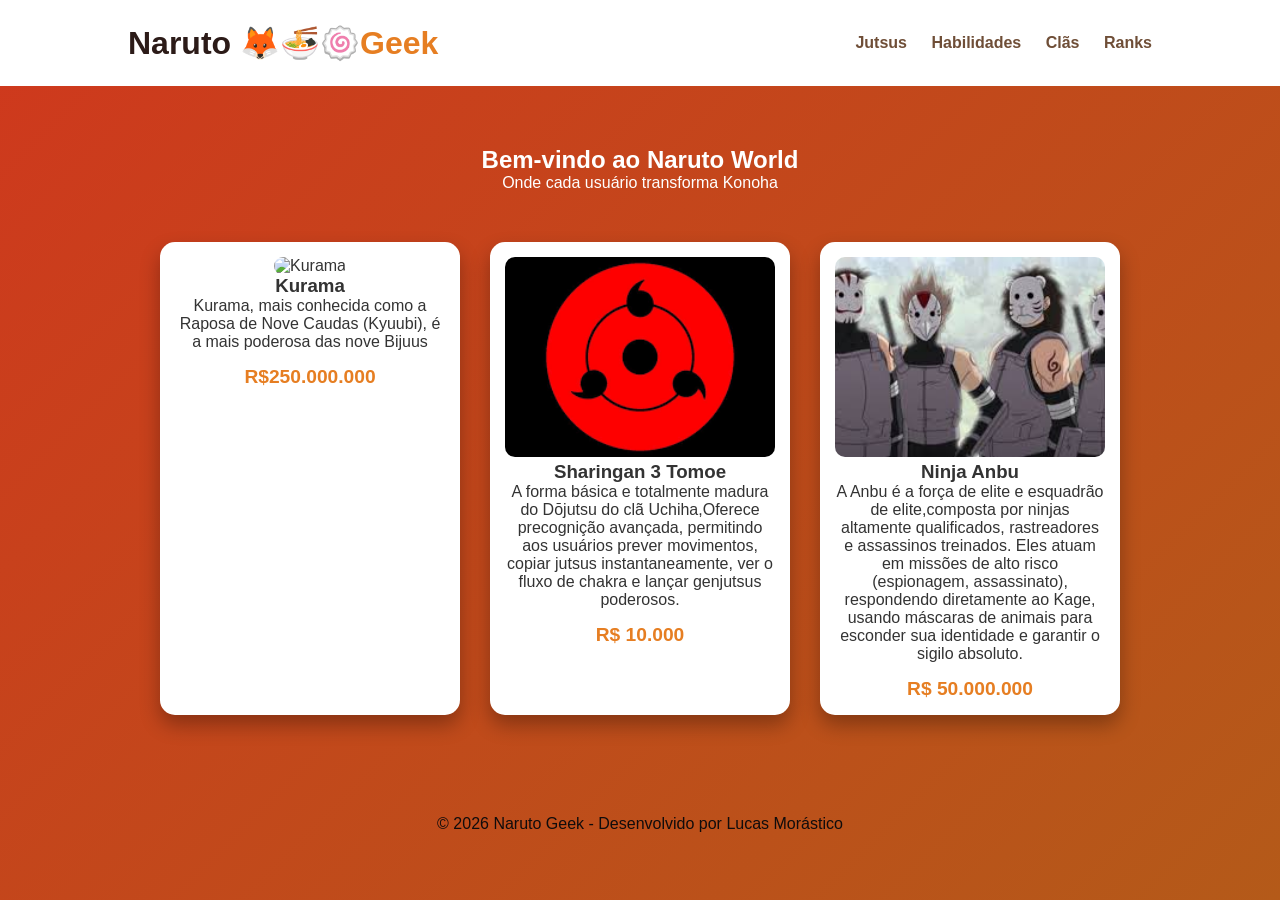
==== index.html @ 1b762c75 "Mitologia Grega - Trabalho" ====
<!doctype html>
<html lang="pt-BR">
  <head>
    <meta charset="UTF-8" />
    <meta name="viewport" content="width=device-width, initial-scale=1.0" />
    <link rel="stylesheet" href="style.css" />
    <link rel="shortcut icon" href="Naruto_fazendo_pose_nice_guy.webp">
    <link rel="stylesheet" href="style.css">
    <title>Naruto Geek </title>
  </head>
  <body>
    <header>
      <div class="logo">
        <h1>Naruto 🦊🍜🍥<span>Geek</span></h1>
      </div>
      <nav>
        <a href="#Jutsus">Jutsus</a>
        <a href="#Habilidades">Habilidades</a>
        <a href="#Clãs">Clãs</a>
        <a href="#Ranks">Ranks</a>
      </nav>
    </header>
    <main>
      <section class="hero">
        <h2>Bem-vindo ao Naruto World</h2>
        <p>Onde cada usuário transforma Konoha</p>
      </section>
      <div class="container-cards">
        <article class="card">
          <img
            src="https://criticalhits.com.br/wp-content/uploads/2023/04/kurama_capa_widelg.jpg"
            alt="Kurama"
          />
          <h3>Kurama </h3>
          <p>Kurama, mais conhecida como a Raposa de Nove Caudas (Kyuubi), é a mais poderosa das nove Bijuus</p>
          <span class="preco">R$250.000.000</span>
          
        </article>
        <article class="card">
          <img
            src="[data-uri]"
            alt="Sharingan"
          />
          <h3>Sharingan 3 Tomoe</h3>
          <p>A forma básica e totalmente madura do Dōjutsu do clã Uchiha,Oferece precognição avançada, permitindo aos usuários prever movimentos, copiar jutsus instantaneamente, ver o fluxo de chakra e lançar genjutsus poderosos. </p>
          <span class="preco">R$ 10.000</span>
        </article>
        <article class="card">
          <img
            src="[data-uri]"
            alt="Ninja Anbu"
          />
          <h3>Ninja Anbu</h3>
          <p>A Anbu é a força de elite e esquadrão de elite,composta por ninjas altamente qualificados, rastreadores e assassinos treinados. Eles atuam em missões de alto risco (espionagem, assassinato), respondendo diretamente ao Kage, usando máscaras de animais para esconder sua identidade e garantir o sigilo absoluto.</p>
          <span class="preco">R$ 50.000.000</span>
        </article>
      </div>
    </main>
    <footer>
      <p>&copy; 2026 Naruto Geek - Desenvolvido por Lucas Morástico</p>
    </footer>
  </body>
</html>
---- style.css ----
*{
    margin: 0;
    padding: 0;
    box-sizing: border-box; 
  }
  
  
  body {
  
      font-family: "Segoe UI", sans-serif; 
  background: linear-gradient(135deg,#cf381d 0%,#b45a19 100%);
    
    
  
    color: #fff; 
    min-height: 100vh;
  }
  
  
  
  
  
  header {
      
   background-color: #fff; 
    padding: 1.5rem 10%; 
    display: flex; 
    justify-content: space-between; 
    align-items: center; 
  
    position: sticky; 
    top: 0;
    z-index: 100; 
  }
  
  
  header h1 {
    color: #2c1b18;
  }
  
  
  header h1 span {
    color: #e67e22;
  }
  
  nav a {
      
    text-decoration: none; 
    color: #6f4e37;
    margin-left: 20px; 
    font-weight: bold;
    transition: 0.3s; 
  }
  
  
  nav a:hover {
    color: #e67e22;
  }
  
   
  
  main {
    max-width: 1100px; 
    margin: 40px auto; 
    padding: 20px;
  
    animation: fadeIn 1s ease-in; 
  }
  
  
  .hero {
    text-align: center;
    margin-bottom: 50px;
  }
  
  
  
  .container-cards {
    display: flex; 
    flex-wrap: wrap; 
    gap: 30px; 
    justify-content: center; 
  }
  
  
  .card {
    background: white;
    color: #333;
  
    width: 300px;
    padding: 15px;
  
    border-radius: 15px; 
    text-align: center;
  
    transition: transform 0.3s ease; 
  
    box-shadow: 0 10px 20px rgba(0, 0, 0, 0.3);
    
  }
  
  
  .card img {
    width: 100%;
    height: 200px;
  
    object-fit: cover;
    
  
    border-radius: 10px;
  }
  
  
  .card:hover {
    transform: scale(1.05); 
  }
  
  
  .preco {
    display: block; 
    margin-top: 15px;
    font-weight: bold;
    color: #e67e22;
    font-size: 1.2rem;
  }
  
  
  
  @keyframes fadeIn {
    from {
      opacity: 0; 
    }
    to {
      opacity: 1; 
    }
  }
  
  
  footer {
    text-align: center;
    padding: 40px;
    color: #100c0c;
  }
---- style.css ----
*{
    margin: 0;
    padding: 0;
    box-sizing: border-box; 
  }
  
  
  body {
  
      font-family: "Segoe UI", sans-serif; 
  background: linear-gradient(135deg,#cf381d 0%,#b45a19 100%);
    
    
  
    color: #fff; 
    min-height: 100vh;
  }
  
  
  
  
  
  header {
      
   background-color: #fff; 
    padding: 1.5rem 10%; 
    display: flex; 
    justify-content: space-between; 
    align-items: center; 
  
    position: sticky; 
    top: 0;
    z-index: 100; 
  }
  
  
  header h1 {
    color: #2c1b18;
  }
  
  
  header h1 span {
    color: #e67e22;
  }
  
  nav a {
      
    text-decoration: none; 
    color: #6f4e37;
    margin-left: 20px; 
    font-weight: bold;
    transition: 0.3s; 
  }
  
  
  nav a:hover {
    color: #e67e22;
  }
  
   
  
  main {
    max-width: 1100px; 
    margin: 40px auto; 
    padding: 20px;
  
    animation: fadeIn 1s ease-in; 
  }
  
  
  .hero {
    text-align: center;
    margin-bottom: 50px;
  }
  
  
  
  .container-cards {
    display: flex; 
    flex-wrap: wrap; 
    gap: 30px; 
    justify-content: center; 
  }
  
  
  .card {
    background: white;
    color: #333;
  
    width: 300px;
    padding: 15px;
  
    border-radius: 15px; 
    text-align: center;
  
    transition: transform 0.3s ease; 
  
    box-shadow: 0 10px 20px rgba(0, 0, 0, 0.3);
    
  }
  
  
  .card img {
    width: 100%;
    height: 200px;
  
    object-fit: cover;
    
  
    border-radius: 10px;
  }
  
  
  .card:hover {
    transform: scale(1.05); 
  }
  
  
  .preco {
    display: block; 
    margin-top: 15px;
    font-weight: bold;
    color: #e67e22;
    font-size: 1.2rem;
  }
  
  
  
  @keyframes fadeIn {
    from {
      opacity: 0; 
    }
    to {
      opacity: 1; 
    }
  }
  
  
  footer {
    text-align: center;
    padding: 40px;
    color: #100c0c;
  }
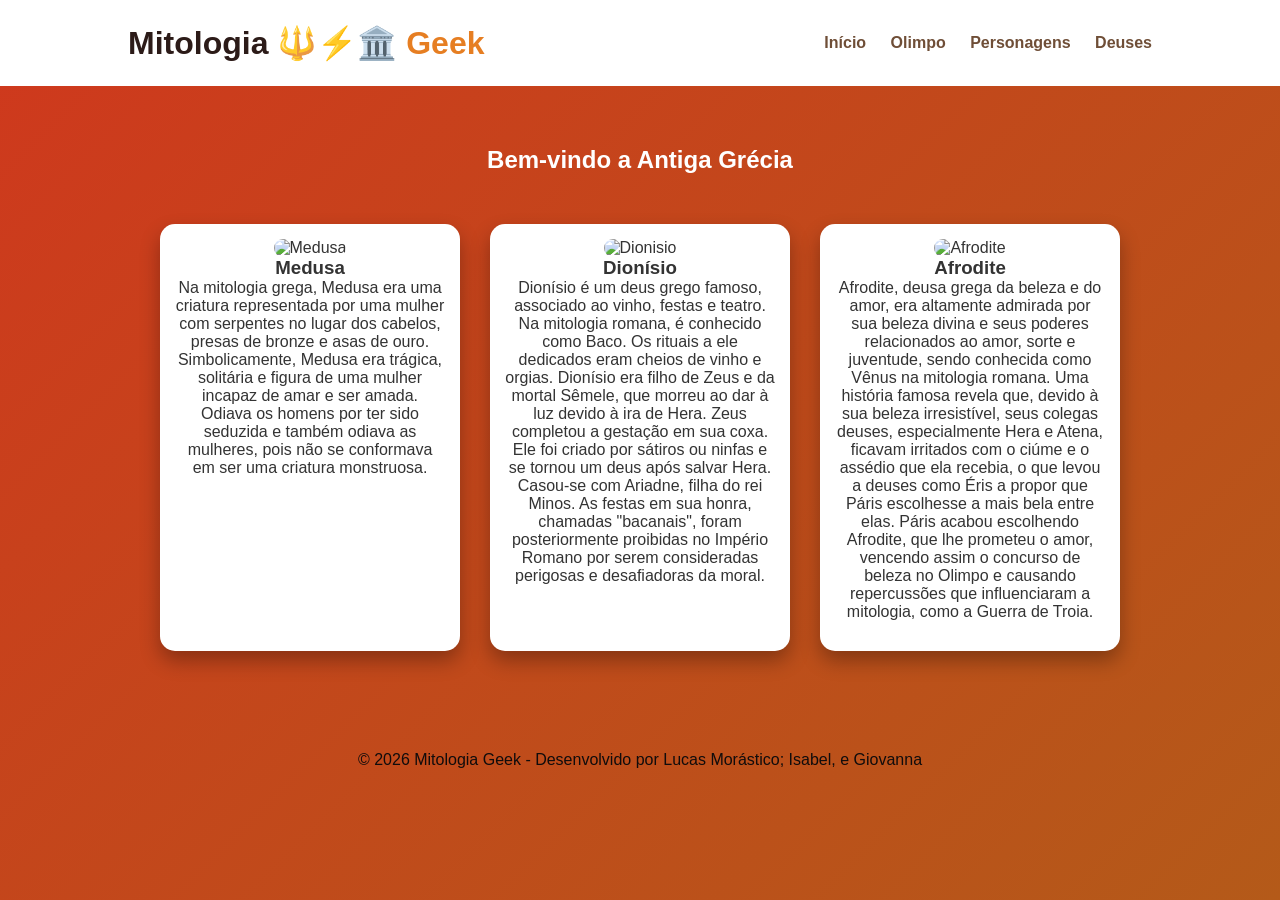
==== commit d0f073dd: "Trabalho De Deuses" ====
--- a/index.html
+++ b/index.html
@@ -4,60 +4,61 @@
     <meta charset="UTF-8" />
     <meta name="viewport" content="width=device-width, initial-scale=1.0" />
     <link rel="stylesheet" href="style.css" />
-    <link rel="shortcut icon" href="Naruto_fazendo_pose_nice_guy.webp">
+    <link rel="shortcut icon" href="https://encrypted-tbn0.gstatic.com/images?q=tbn:ANd9GcQb7hIb7Zw7XWQ5ItxV2uXUa3ELOU_lwrGo3Q&s">
     <link rel="stylesheet" href="style.css">
-    <title>Naruto Geek </title>
+    
+    <title> Mitologia Geek </title>
   </head>
   <body>
     <header>
       <div class="logo">
-        <h1>Naruto 🦊🍜🍥<span>Geek</span></h1>
+        <h1>Mitologia 🔱⚡️🏛️<span> Geek</span></h1>
       </div>
       <nav>
-        <a href="#Jutsus">Jutsus</a>
-        <a href="#Habilidades">Habilidades</a>
-        <a href="#Clãs">Clãs</a>
-        <a href="#Ranks">Ranks</a>
+        <a href="#Início">Início</a>
+        <a href="#Olimpo">Olimpo</a>
+        <a href="#Personagens">Personagens</a>
+        <a href="Deuses.html">Deuses</a>
       </nav>
     </header>
     <main>
       <section class="hero">
-        <h2>Bem-vindo ao Naruto World</h2>
-        <p>Onde cada usuário transforma Konoha</p>
+        <h2>Bem-vindo a Antiga Grécia</h2>
+       
       </section>
       <div class="container-cards">
         <article class="card">
           <img
-            src="https://criticalhits.com.br/wp-content/uploads/2023/04/kurama_capa_widelg.jpg"
-            alt="Kurama"
+            src="https://i0.wp.com/mythology.net/wp-content/uploads/2017/04/Medusa-painting.jpg?ssl=1"
+            alt="Medusa"
           />
-          <h3>Kurama </h3>
-          <p>Kurama, mais conhecida como a Raposa de Nove Caudas (Kyuubi), é a mais poderosa das nove Bijuus</p>
-          <span class="preco">R$250.000.000</span>
+          <h3>Medusa </h3>
+          <p>Na mitologia grega, Medusa era uma criatura representada por uma mulher com serpentes no lugar dos cabelos, presas de bronze e asas de ouro.
+            Simbolicamente, Medusa era trágica, solitária e figura de uma mulher incapaz de amar e ser amada. Odiava os homens por ter sido seduzida e também odiava as mulheres, pois não se conformava em ser uma criatura monstruosa.</p>
+          <span class="preco"></span>
           
         </article>
         <article class="card">
           <img
-            src="[data-uri]"
-            alt="Sharingan"
+            src="https://static.todamateria.com.br/upload/di/on/dionisiodeusdovinhobaco.jpg"
+            alt="Dionisio"
           />
-          <h3>Sharingan 3 Tomoe</h3>
-          <p>A forma básica e totalmente madura do Dōjutsu do clã Uchiha,Oferece precognição avançada, permitindo aos usuários prever movimentos, copiar jutsus instantaneamente, ver o fluxo de chakra e lançar genjutsus poderosos. </p>
-          <span class="preco">R$ 10.000</span>
+          <h3>Dionísio</h3>
+          <p>Dionísio é um deus grego famoso, associado ao vinho, festas e teatro. Na mitologia romana, é conhecido como Baco. Os rituais a ele dedicados eram cheios de vinho e orgias. Dionísio era filho de Zeus e da mortal Sêmele, que morreu ao dar à luz devido à ira de Hera. Zeus completou a gestação em sua coxa. Ele foi criado por sátiros ou ninfas e se tornou um deus após salvar Hera. Casou-se com Ariadne, filha do rei Minos. As festas em sua honra, chamadas "bacanais", foram posteriormente proibidas no Império Romano por serem consideradas perigosas e desafiadoras da moral.</p>
         </article>
         <article class="card">
           <img
-            src="[data-uri]"
-            alt="Ninja Anbu"
+            src="https://encrypted-tbn0.gstatic.com/images?q=tbn:ANd9GcQIEGhLCCMc3qCs4Glrq8IiUSEl6PIgAxG3WA&s"
+            alt="Afrodite"
           />
-          <h3>Ninja Anbu</h3>
-          <p>A Anbu é a força de elite e esquadrão de elite,composta por ninjas altamente qualificados, rastreadores e assassinos treinados. Eles atuam em missões de alto risco (espionagem, assassinato), respondendo diretamente ao Kage, usando máscaras de animais para esconder sua identidade e garantir o sigilo absoluto.</p>
-          <span class="preco">R$ 50.000.000</span>
+          <h3>Afrodite</h3>
+          <p>Afrodite, deusa grega da beleza e do amor, era altamente admirada por sua beleza divina e seus poderes relacionados ao amor, sorte e juventude, sendo conhecida como Vênus na mitologia romana. Uma história famosa revela que, devido à sua beleza irresistível, seus colegas deuses, especialmente Hera e Atena, ficavam irritados com o ciúme e o assédio que ela recebia, o que levou a deuses como Éris a propor que Páris escolhesse a mais bela entre elas. Páris acabou escolhendo Afrodite, que lhe prometeu o amor, vencendo assim o concurso de beleza no Olimpo e causando repercussões que influenciaram a mitologia, como a Guerra de Troia.</p>
+          <span class="preco"></span>
         </article>
       </div>
     </main>
     <footer>
-      <p>&copy; 2026 Naruto Geek - Desenvolvido por Lucas Morástico</p>
+      <p>&copy; 2026 Mitologia Geek - Desenvolvido por Lucas Morástico; Isabel, e Giovanna</p>
     </footer>
   </body>
 </html>
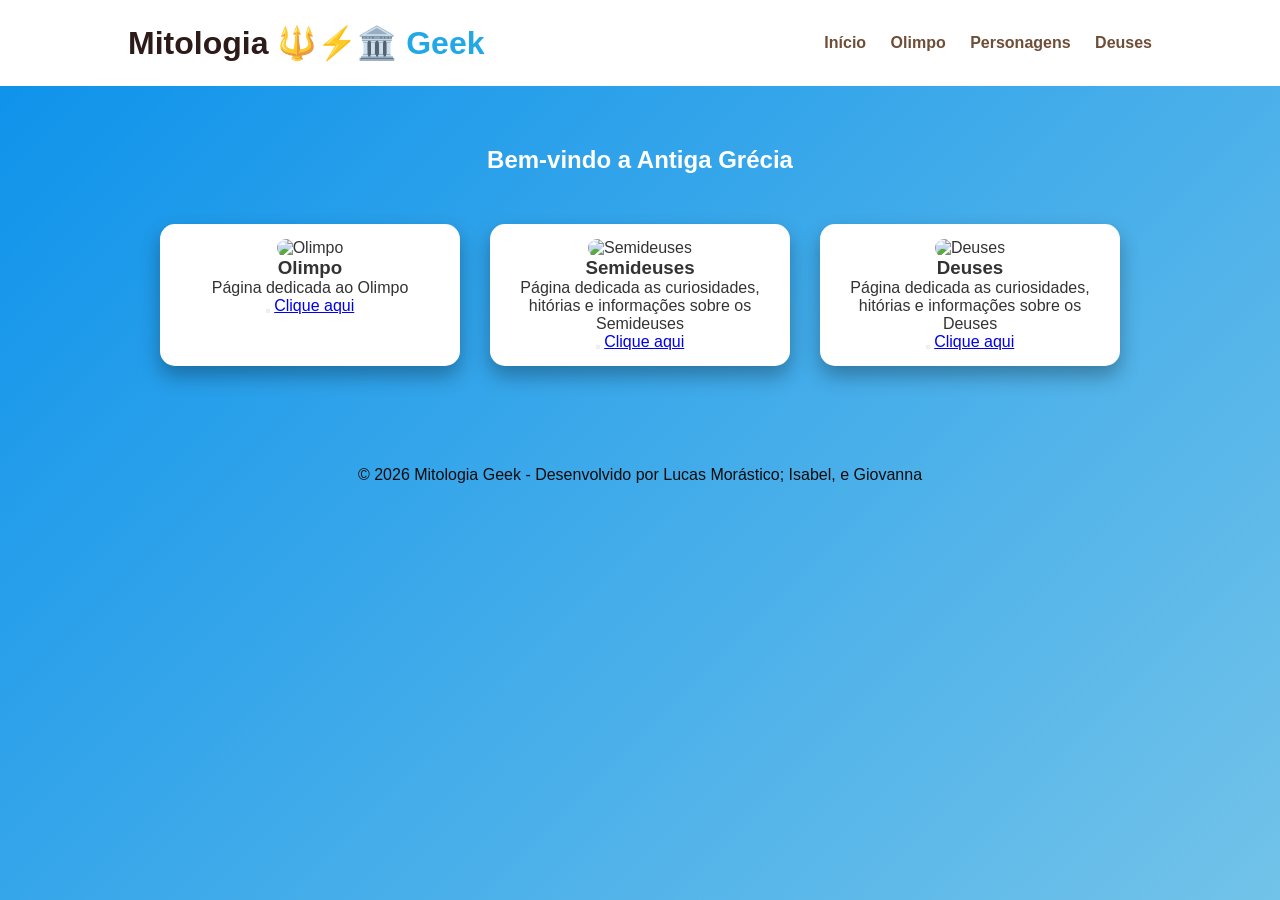
==== commit 601ae76a: "finalização do trabalho" ====
--- a/index.html
+++ b/index.html
@@ -13,11 +13,14 @@
     <header>
       <div class="logo">
         <h1>Mitologia 🔱⚡️🏛️<span> Geek</span></h1>
+        
+  </body>
+  </body>
       </div>
       <nav>
-        <a href="#Início">Início</a>
-        <a href="#Olimpo">Olimpo</a>
-        <a href="#Personagens">Personagens</a>
+        <a href="index.html">Início</a>
+        <a href="olimpo.html">Olimpo</a>
+        <a href="semideuses.html">Personagens</a>
         <a href="Deuses.html">Deuses</a>
       </nav>
     </header>
@@ -29,31 +32,33 @@
       <div class="container-cards">
         <article class="card">
           <img
-            src="https://i0.wp.com/mythology.net/wp-content/uploads/2017/04/Medusa-painting.jpg?ssl=1"
-            alt="Medusa"
+            src="https://thumbs.dreamstime.com/b/um-fundo-d-inspirado-na-mitologia-grega-com-p%C3%B3dio-de-m%C3%A1rmore-adornado-entalhes-intrincados-364279101.jpg"
+            alt="Olimpo"
           />
-          <h3>Medusa </h3>
-          <p>Na mitologia grega, Medusa era uma criatura representada por uma mulher com serpentes no lugar dos cabelos, presas de bronze e asas de ouro.
-            Simbolicamente, Medusa era trágica, solitária e figura de uma mulher incapaz de amar e ser amada. Odiava os homens por ter sido seduzida e também odiava as mulheres, pois não se conformava em ser uma criatura monstruosa.</p>
-          <span class="preco"></span>
-          
+          <h3>Olimpo</h3> </h3>
+          <p>Página dedicada ao Olimpo</p>
+           <button class="btn"></button>
+            <a href="olimpo.html" target="_blank"class="btn">Clique aqui</a>
         </article>
         <article class="card">
           <img
-            src="https://static.todamateria.com.br/upload/di/on/dionisiodeusdovinhobaco.jpg"
-            alt="Dionisio"
+            src="https://pt.quizur.com/_image?href=https%3A%2F%2Fimg.quizur.com%2Ff%2Fimg5fe103d4e94db0.04615150.jpg%3FlastEdited%3D1608582104&w=600&h=600&f=webp"
+            alt="Semideuses"
           />
-          <h3>Dionísio</h3>
-          <p>Dionísio é um deus grego famoso, associado ao vinho, festas e teatro. Na mitologia romana, é conhecido como Baco. Os rituais a ele dedicados eram cheios de vinho e orgias. Dionísio era filho de Zeus e da mortal Sêmele, que morreu ao dar à luz devido à ira de Hera. Zeus completou a gestação em sua coxa. Ele foi criado por sátiros ou ninfas e se tornou um deus após salvar Hera. Casou-se com Ariadne, filha do rei Minos. As festas em sua honra, chamadas "bacanais", foram posteriormente proibidas no Império Romano por serem consideradas perigosas e desafiadoras da moral.</p>
+          <h3>Semideuses</h3>
+          <p>Página dedicada as curiosidades, hitórias e informações sobre os Semideuses</p>
+          <button class="btn"></button>
+            <a href="semideuses.html" target="_blank"class="btn">Clique aqui</a>
         </article>
         <article class="card">
           <img
-            src="https://encrypted-tbn0.gstatic.com/images?q=tbn:ANd9GcQIEGhLCCMc3qCs4Glrq8IiUSEl6PIgAxG3WA&s"
-            alt="Afrodite"
+            src="https://encrypted-tbn0.gstatic.com/images?q=tbn:ANd9GcQxZKSZe90u9nQ6mmbDjmsg9D4PAEPsGgfPZg&s"
+            alt="Deuses"
           />
-          <h3>Afrodite</h3>
-          <p>Afrodite, deusa grega da beleza e do amor, era altamente admirada por sua beleza divina e seus poderes relacionados ao amor, sorte e juventude, sendo conhecida como Vênus na mitologia romana. Uma história famosa revela que, devido à sua beleza irresistível, seus colegas deuses, especialmente Hera e Atena, ficavam irritados com o ciúme e o assédio que ela recebia, o que levou a deuses como Éris a propor que Páris escolhesse a mais bela entre elas. Páris acabou escolhendo Afrodite, que lhe prometeu o amor, vencendo assim o concurso de beleza no Olimpo e causando repercussões que influenciaram a mitologia, como a Guerra de Troia.</p>
-          <span class="preco"></span>
+          <h3>Deuses</h3>
+          <p>Página dedicada as curiosidades, hitórias e informações sobre os Deuses</p>
+          <button class="btn"></button>
+            <a href="Deuses.html" target="_blank"class="btn">Clique aqui</a>
         </article>
       </div>
     </main>
--- a/style.css
+++ b/style.css
@@ -8,7 +8,7 @@
   body {
   
       font-family: "Segoe UI", sans-serif; 
-  background: linear-gradient(135deg,#cf381d 0%,#b45a19 100%);
+  background: linear-gradient(135deg,#0b91eb 0%,#72c3e9 100%);
     
     
   
@@ -40,7 +40,7 @@
   
   
   header h1 span {
-    color: #e67e22;
+    color: #22a8e6;
   }
   
   nav a {
@@ -54,7 +54,7 @@
   
   
   nav a:hover {
-    color: #e67e22;
+    color: #22a8e6;
   }
   
    
@@ -66,6 +66,7 @@
   
     animation: fadeIn 1s ease-in; 
   }
+ 
   
   
   .hero {
@@ -114,16 +115,7 @@
   .card:hover {
     transform: scale(1.05); 
   }
-  
-  
-  .preco {
-    display: block; 
-    margin-top: 15px;
-    font-weight: bold;
-    color: #e67e22;
-    font-size: 1.2rem;
-  }
-  
+   
   
   
   @keyframes fadeIn {
@@ -140,4 +132,6 @@
     text-align: center;
     padding: 40px;
     color: #100c0c;
-  }+  }
+
+  
--- a/style.css
+++ b/style.css
@@ -8,7 +8,7 @@
   body {
   
       font-family: "Segoe UI", sans-serif; 
-  background: linear-gradient(135deg,#cf381d 0%,#b45a19 100%);
+  background: linear-gradient(135deg,#0b91eb 0%,#72c3e9 100%);
     
     
   
@@ -40,7 +40,7 @@
   
   
   header h1 span {
-    color: #e67e22;
+    color: #22a8e6;
   }
   
   nav a {
@@ -54,7 +54,7 @@
   
   
   nav a:hover {
-    color: #e67e22;
+    color: #22a8e6;
   }
   
    
@@ -66,6 +66,7 @@
   
     animation: fadeIn 1s ease-in; 
   }
+ 
   
   
   .hero {
@@ -114,16 +115,7 @@
   .card:hover {
     transform: scale(1.05); 
   }
-  
-  
-  .preco {
-    display: block; 
-    margin-top: 15px;
-    font-weight: bold;
-    color: #e67e22;
-    font-size: 1.2rem;
-  }
-  
+   
   
   
   @keyframes fadeIn {
@@ -140,4 +132,6 @@
     text-align: center;
     padding: 40px;
     color: #100c0c;
-  }+  }
+
+  
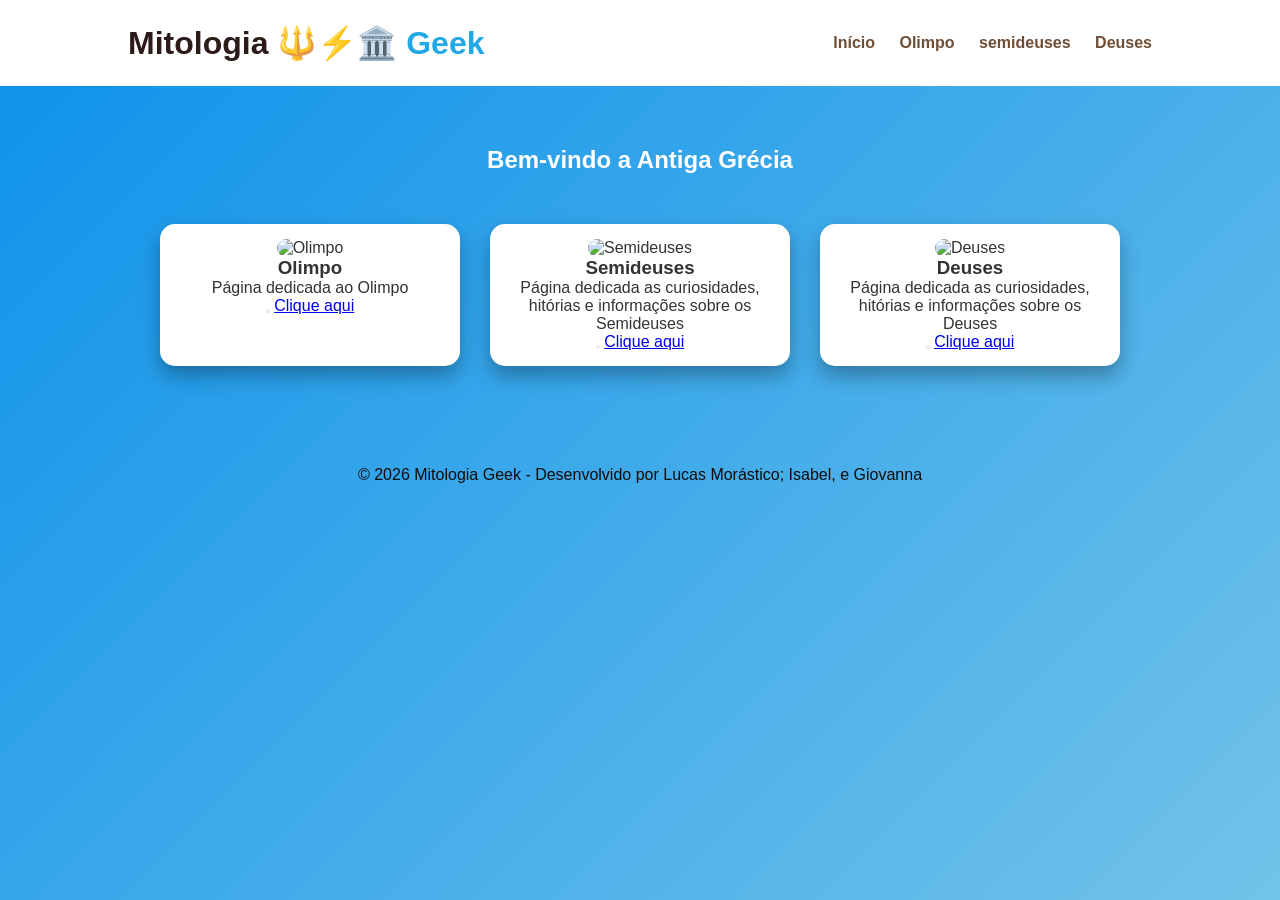
==== commit fe804b04: "fim do projeto" ====
--- a/index.html
+++ b/index.html
@@ -20,7 +20,7 @@
       <nav>
         <a href="index.html">Início</a>
         <a href="olimpo.html">Olimpo</a>
-        <a href="semideuses.html">Personagens</a>
+        <a href="semideuses.html">semideuses</a>
         <a href="Deuses.html">Deuses</a>
       </nav>
     </header>
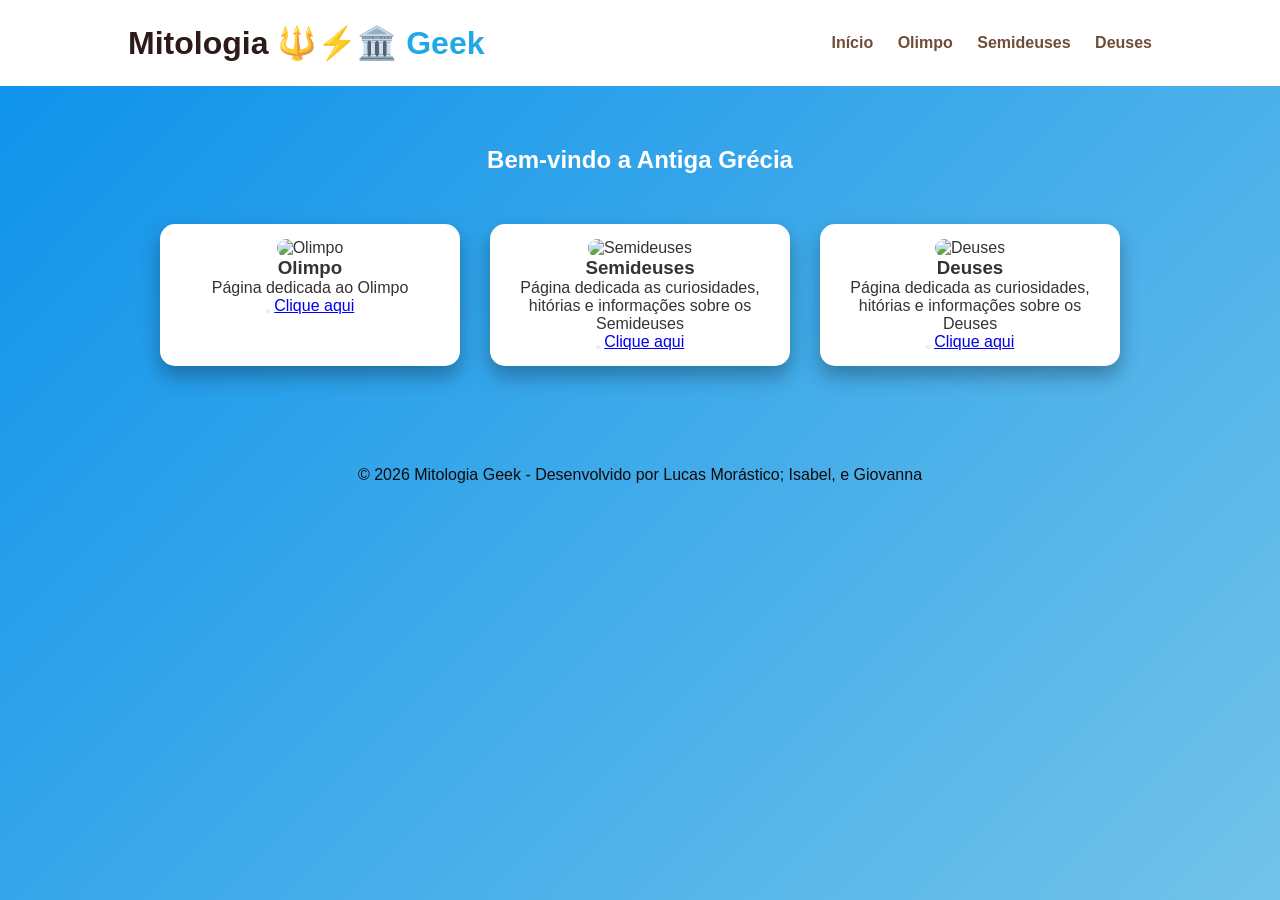
==== commit 0b8574ea: "Fim do Projeto" ====
--- a/index.html
+++ b/index.html
@@ -20,7 +20,7 @@
       <nav>
         <a href="index.html">Início</a>
         <a href="olimpo.html">Olimpo</a>
-        <a href="semideuses.html">semideuses</a>
+        <a href="semideuses.html">Semideuses</a>
         <a href="Deuses.html">Deuses</a>
       </nav>
     </header>
